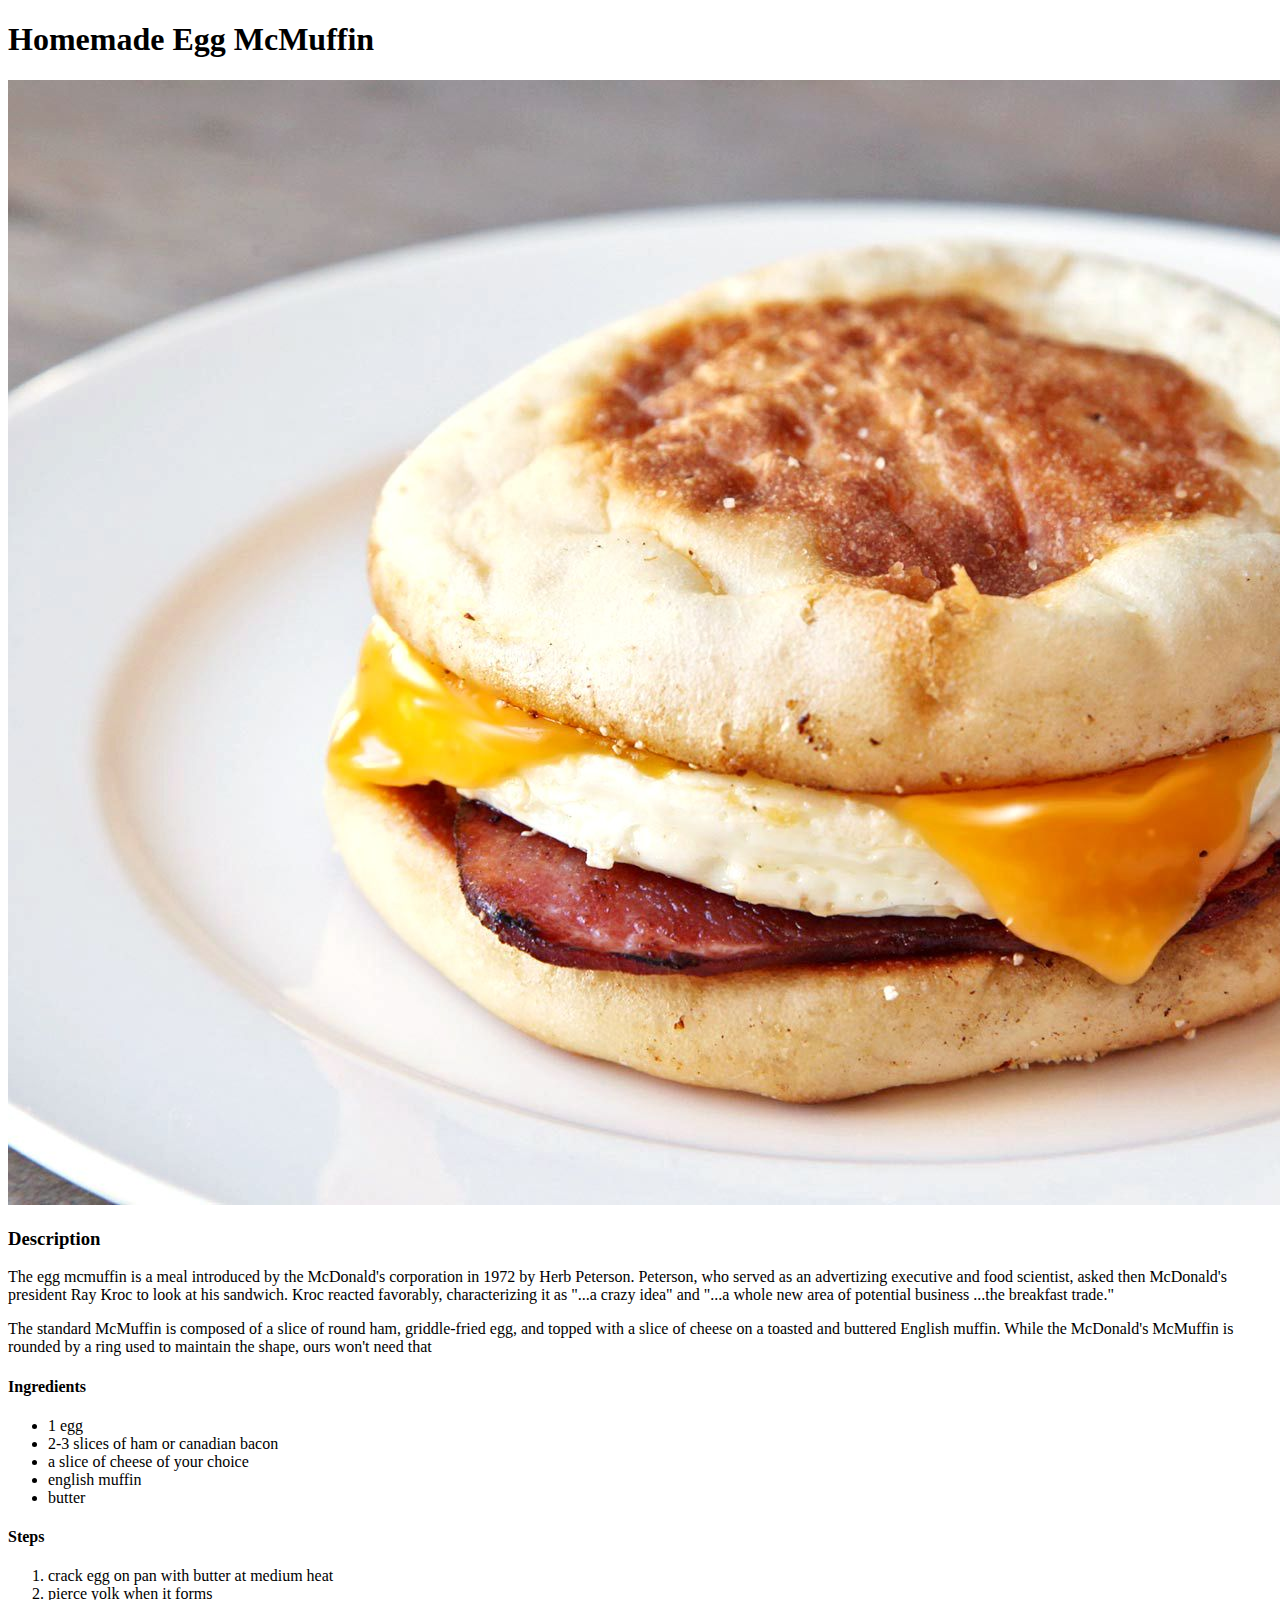
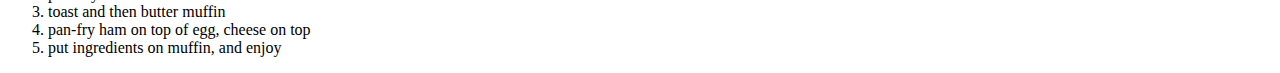
==== recipes/egg-mcmuffin.html @ cd5d1eda "Add a recipe HTML file for egg mcmuffins" ====
<!DOCTYPE html>
<html>
    <head>
        <meta charset="UTF-8">
        <title>Egg McMuffin</title>
    </head>
 
    <body>
        <h1>
            Homemade Egg McMuffin
        </h1>
        <img src="../images/egg-mcmuffin.jpg" alt="picture of homemade egg mcmuffin">
        <h3>Description</h3>
        <p>
            The egg mcmuffin is a meal introduced by the
            McDonald's corporation in 1972 by Herb Peterson.
            Peterson, who served as an advertizing executive
            and food scientist, asked then McDonald's president
            Ray Kroc to look at his sandwich. Kroc reacted
            favorably, characterizing it as "...a crazy idea"
            and "...a whole new area of potential business
            ...the breakfast trade."
        </p>
        <p>
            The standard McMuffin is composed of a slice of
            round ham, griddle-fried egg, and topped with a
            slice of cheese on a toasted and buttered English
            muffin. While the McDonald's McMuffin is rounded by
            a ring used to maintain the shape, ours won't need
            that
        </p>
        <h4>Ingredients</h4>
        <ul>
            <li>1 egg</li>
            <li>2-3 slices of ham or canadian bacon</li>
            <li>a slice of cheese of your choice</li>
            <li>english muffin</li>
            <li>butter</li>
        </ul>
        <h4>Steps</h4>
        <ol>
            <li>crack egg on pan with butter at medium heat</li>
            <li>pierce yolk when it forms</li>
            <li>toast and then butter muffin</li>
            <li>pan-fry ham on top of egg, cheese on top</li>
            <li>put ingredients on muffin, and enjoy</li>
        </ol>
    </body>
</html>
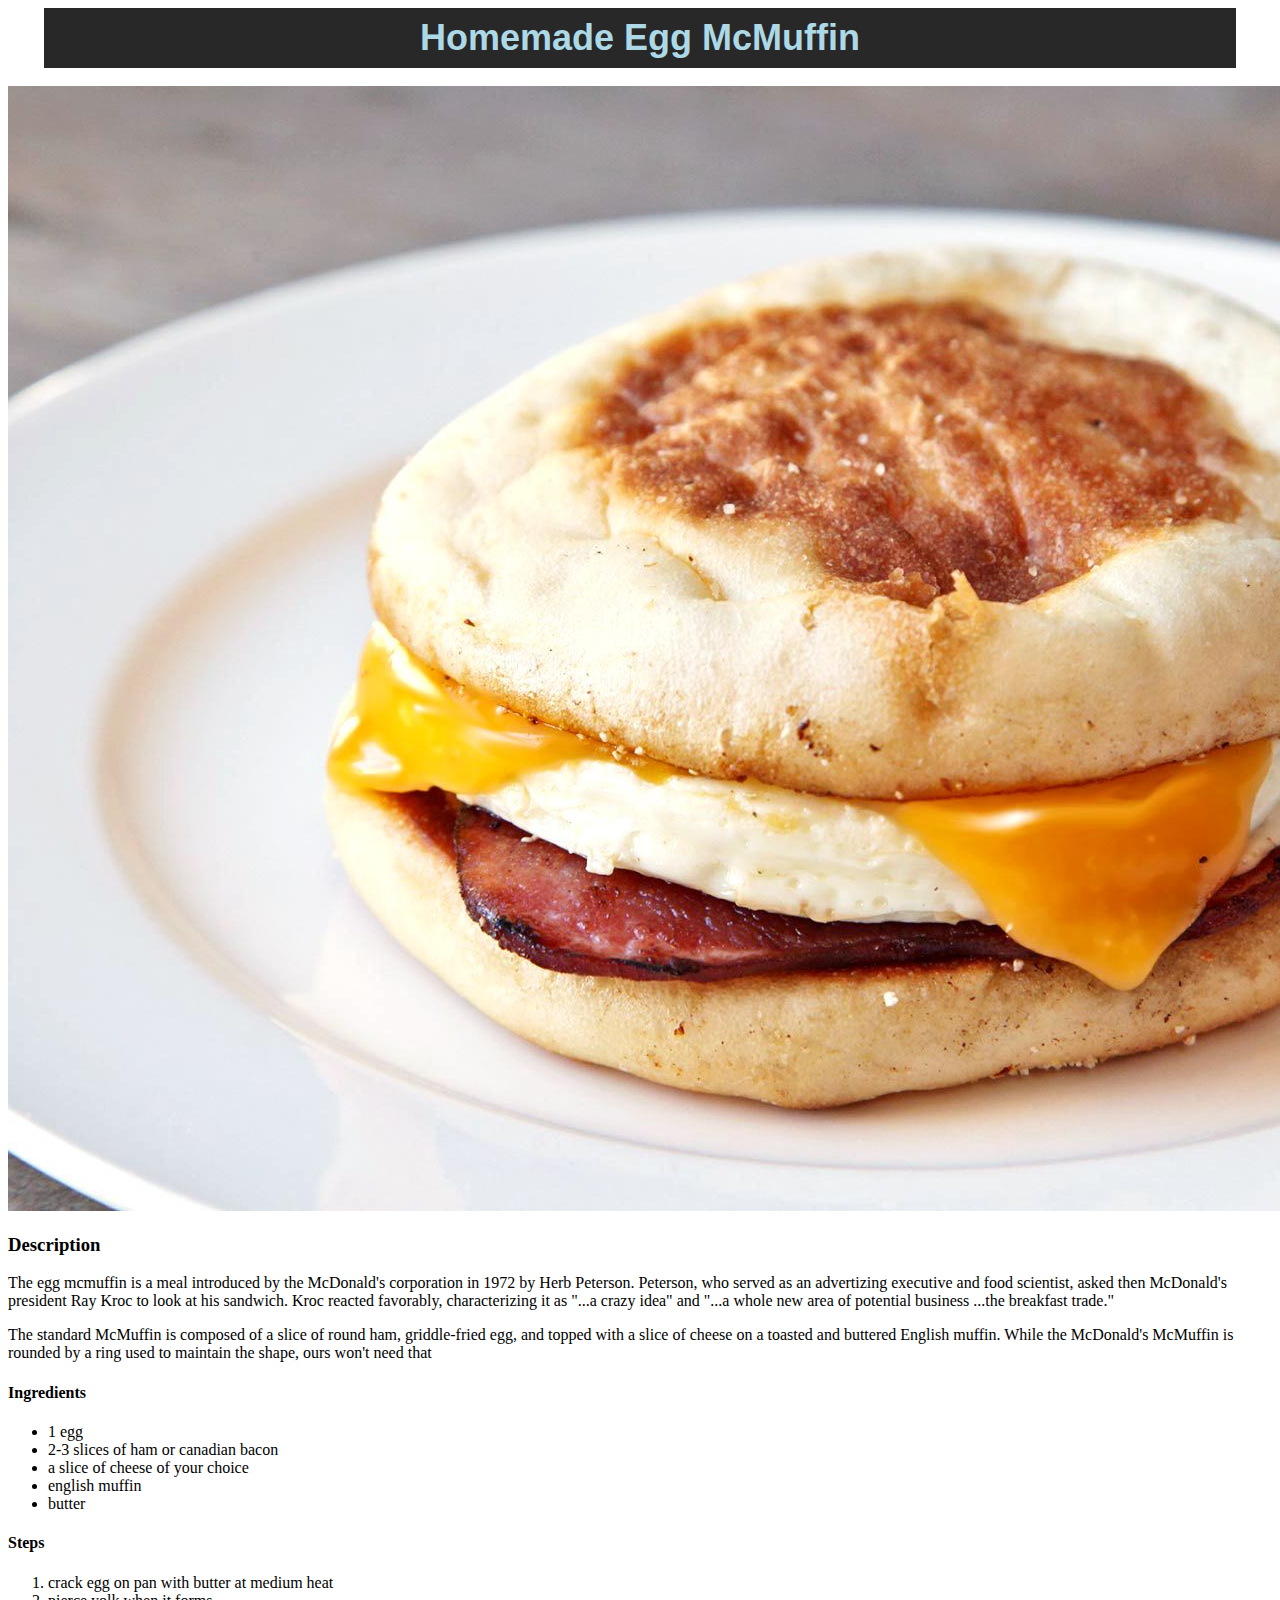
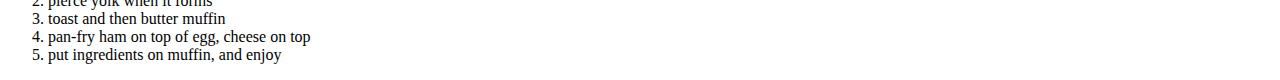
==== commit d81170ed: "Add styling to index page and header elements" ====
--- a/recipes/egg-mcmuffin.html
+++ b/recipes/egg-mcmuffin.html
@@ -3,6 +3,7 @@
     <head>
         <meta charset="UTF-8">
         <title>Egg McMuffin</title>
+        <link rel="stylesheet" href="../styles.css">
     </head>
  
     <body>
--- a/styles.css
+++ b/styles.css
@@ -0,0 +1,46 @@
+h1 {
+    background-color: rgb(40, 40, 40);
+    font-size: 36px;
+    text-align: center;
+    color: lightblue;
+    margin: 0 1em .5em 1em;
+    padding: .25em;
+    font-family: Garamond, sans-serif;
+    cursor: pointer;
+}
+
+.main-header {
+    font-size: 40px;
+    padding: 1em;
+    text-transform: uppercase;
+}
+
+.main-link {
+    background-color: rgba(110, 120, 130, 0.1);
+    padding: .1em;
+    margin-left: 3em;
+    margin-right: 3em;
+}
+
+.main-link:hover {
+    background-color: rgba(110, 120, 130, 0.2);
+}
+
+.main-link a {
+    text-decoration: none;
+    font-size: 24px;
+    color: rgb(128, 0, 128)
+}
+
+.main-link a:hover {
+    color: rgb(53, 5, 53);
+    cursor: pointer;
+}
+
+.main-link a:active {
+    color: rgb(171, 1, 171)
+}
+
+.main-link a:visited {
+    color: rebeccapurple;
+}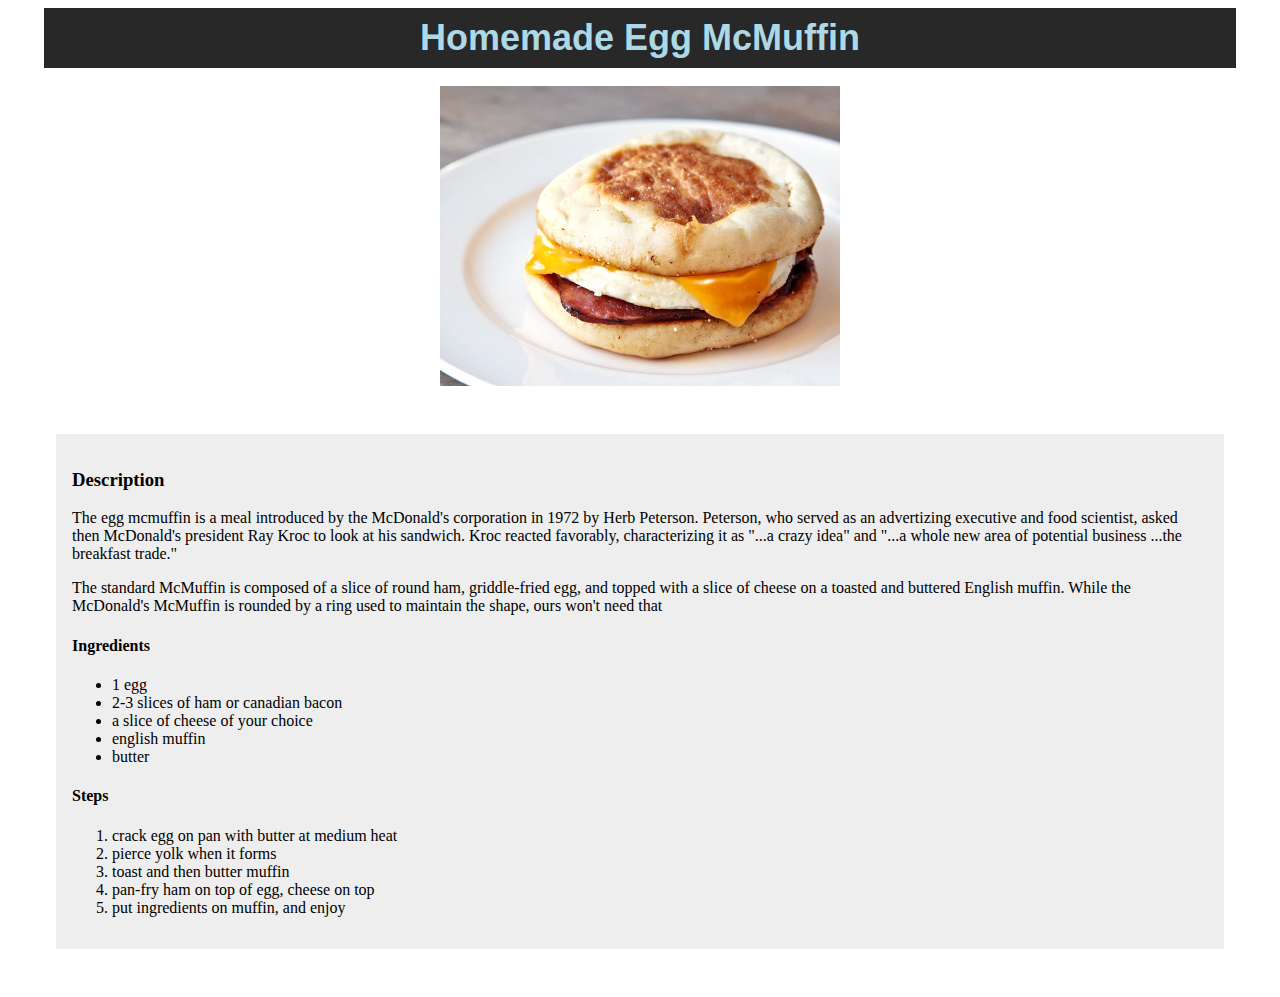
==== commit 2aa541a4: "Edit subpage body recipe  text" ====
--- a/recipes/egg-mcmuffin.html
+++ b/recipes/egg-mcmuffin.html
@@ -11,40 +11,43 @@
             Homemade Egg McMuffin
         </h1>
         <img src="../images/egg-mcmuffin.jpg" alt="picture of homemade egg mcmuffin">
-        <h3>Description</h3>
-        <p>
-            The egg mcmuffin is a meal introduced by the
-            McDonald's corporation in 1972 by Herb Peterson.
-            Peterson, who served as an advertizing executive
-            and food scientist, asked then McDonald's president
-            Ray Kroc to look at his sandwich. Kroc reacted
-            favorably, characterizing it as "...a crazy idea"
-            and "...a whole new area of potential business
-            ...the breakfast trade."
-        </p>
-        <p>
-            The standard McMuffin is composed of a slice of
-            round ham, griddle-fried egg, and topped with a
-            slice of cheese on a toasted and buttered English
-            muffin. While the McDonald's McMuffin is rounded by
-            a ring used to maintain the shape, ours won't need
-            that
-        </p>
-        <h4>Ingredients</h4>
-        <ul>
-            <li>1 egg</li>
-            <li>2-3 slices of ham or canadian bacon</li>
-            <li>a slice of cheese of your choice</li>
-            <li>english muffin</li>
-            <li>butter</li>
-        </ul>
-        <h4>Steps</h4>
-        <ol>
-            <li>crack egg on pan with butter at medium heat</li>
-            <li>pierce yolk when it forms</li>
-            <li>toast and then butter muffin</li>
-            <li>pan-fry ham on top of egg, cheese on top</li>
-            <li>put ingredients on muffin, and enjoy</li>
-        </ol>
+
+        <div class="recipe-body">
+            <h3>Description</h3>
+            <p>
+                The egg mcmuffin is a meal introduced by the
+                McDonald's corporation in 1972 by Herb Peterson.
+                Peterson, who served as an advertizing executive
+                and food scientist, asked then McDonald's president
+                Ray Kroc to look at his sandwich. Kroc reacted
+                favorably, characterizing it as "...a crazy idea"
+                and "...a whole new area of potential business
+                ...the breakfast trade."
+            </p>
+            <p>
+                The standard McMuffin is composed of a slice of
+                round ham, griddle-fried egg, and topped with a
+                slice of cheese on a toasted and buttered English
+                muffin. While the McDonald's McMuffin is rounded by
+                a ring used to maintain the shape, ours won't need
+                that
+            </p>
+            <h4>Ingredients</h4>
+            <ul>
+                <li>1 egg</li>
+                <li>2-3 slices of ham or canadian bacon</li>
+                <li>a slice of cheese of your choice</li>
+                <li>english muffin</li>
+                <li>butter</li>
+            </ul>
+            <h4>Steps</h4>
+            <ol>
+                <li>crack egg on pan with butter at medium heat</li>
+                <li>pierce yolk when it forms</li>
+                <li>toast and then butter muffin</li>
+                <li>pan-fry ham on top of egg, cheese on top</li>
+                <li>put ingredients on muffin, and enjoy</li>
+            </ol>
+        </div>
     </body>
 </html>--- a/styles.css
+++ b/styles.css
@@ -41,6 +41,17 @@
     color: rgb(171, 1, 171)
 }
 
-.main-link a:visited {
-    color: rebeccapurple;
-}+img {
+    max-height: 300px;
+    width: auto;
+    display: block;
+    margin: auto;
+}
+
+.recipe-body {
+    background-color: rgba(169, 169, 169, 0.2);
+    margin: 3em;
+    padding: 1em;
+}
+
+
